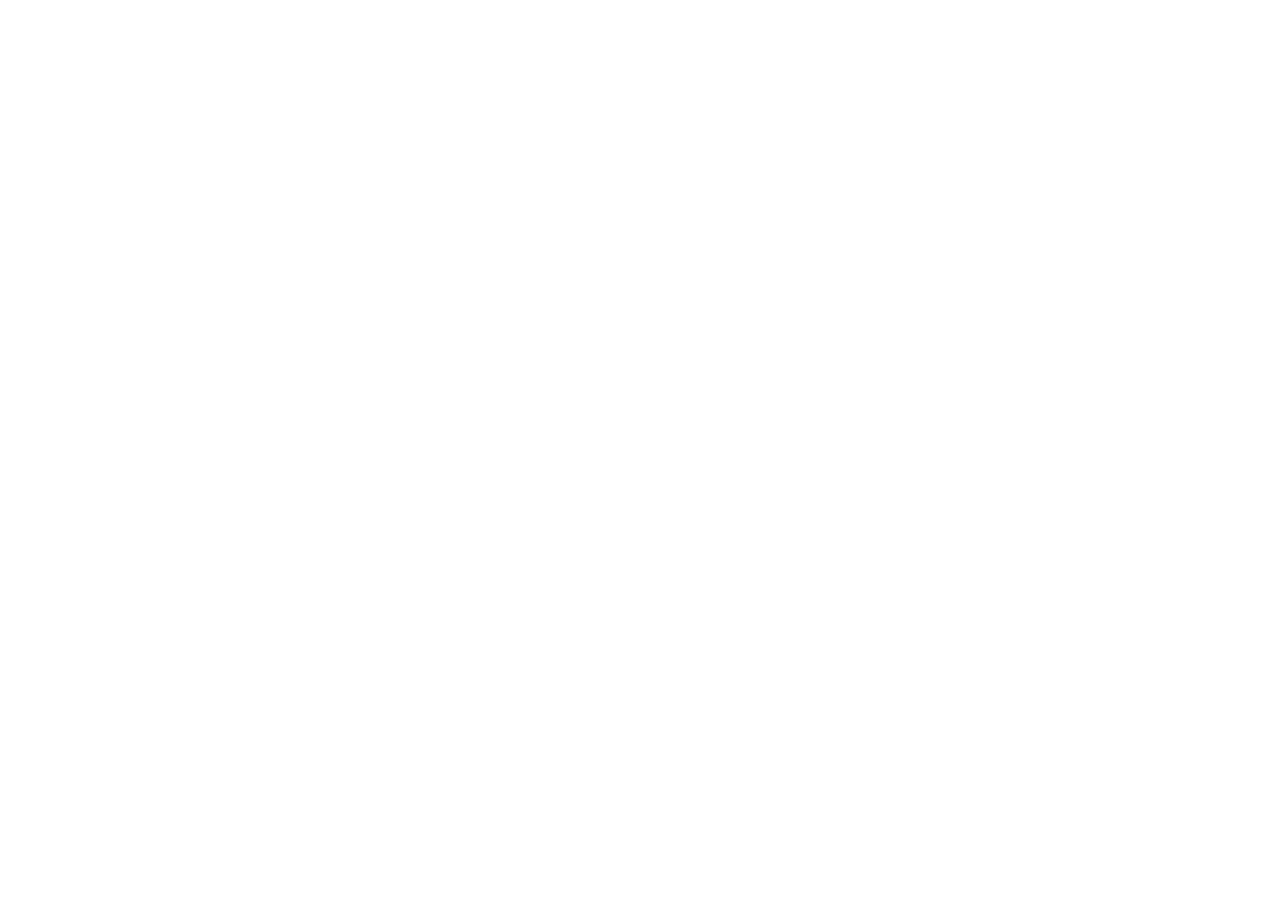
==== index.html @ 8e9a16d1 "Initial commit" ====
<!DOCTYPE html>
<html lang="en">
  <head>
    <meta charset="UTF-8" />
    <meta name="viewport" content="width=device-width, initial-scale=1.0" />
    <title>Boilerplate</title>
    <link rel="stylesheet" href="./assets/scss/stylesheet.scss" />
    <script src="./assets/js/app.js" defer></script>
  </head>
  <body>
    <header></header>
    <main></main>
    <footer></footer>
  </body>
</html>
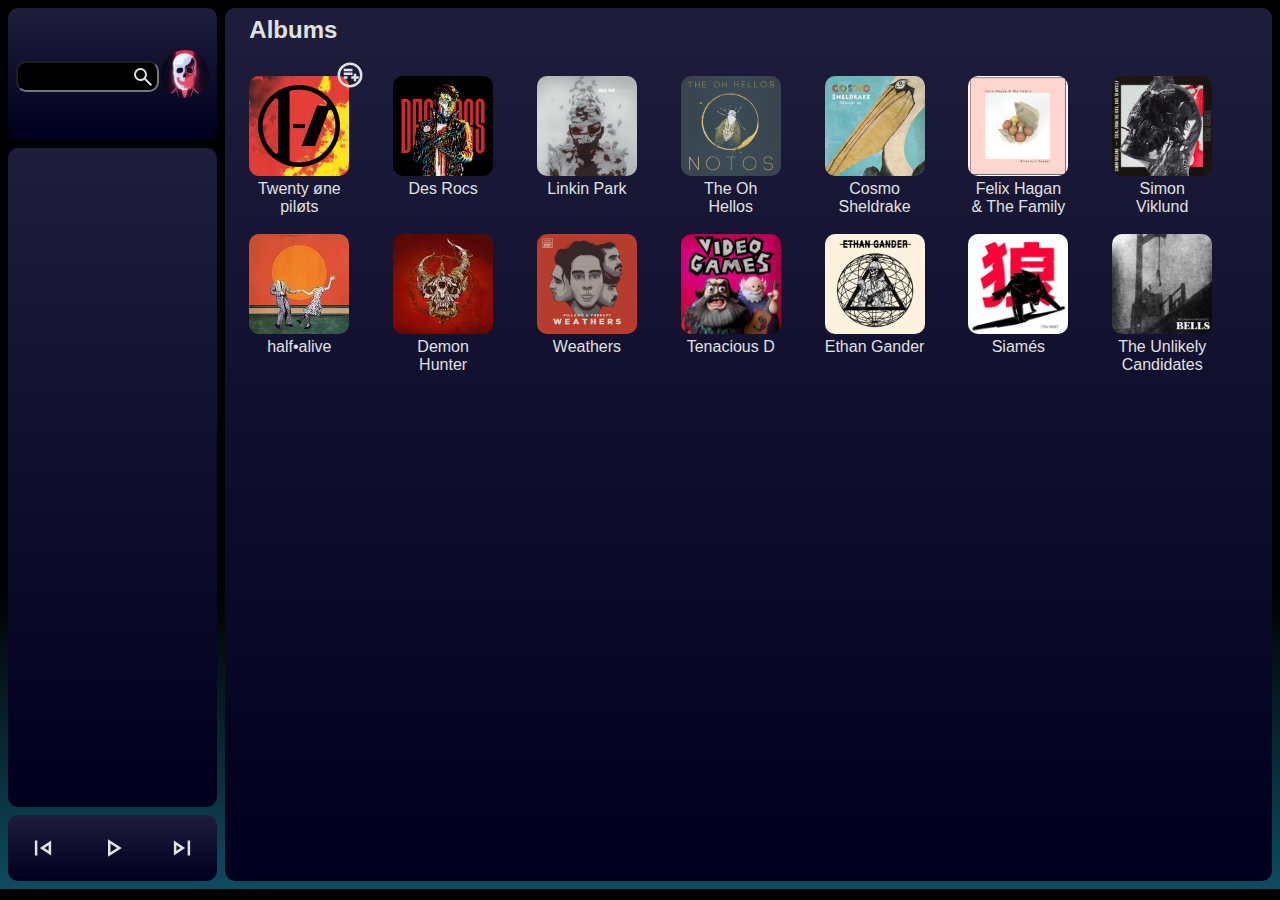
==== commit c543471d: "Muse" ====
--- a/index.html
+++ b/index.html
@@ -4,12 +4,245 @@
     <meta charset="UTF-8" />
     <meta name="viewport" content="width=device-width, initial-scale=1.0" />
     <title>Boilerplate</title>
-    <link rel="stylesheet" href="./assets/scss/stylesheet.scss" />
-    <script src="./assets/js/app.js" defer></script>
+    <link rel="stylesheet" href="assets/scss/stylesheet.css" />
+    <script src="assets/js/app.js" defer></script>
   </head>
   <body>
-    <header></header>
-    <main></main>
-    <footer></footer>
+    <main>
+      <div id="left">
+        <header>
+          <div id="search_bar_container">
+            <img
+              src="assets/images/icons/search_24dp_FILL0_wght400_GRAD0_opsz24.svg"
+              alt=""
+            />
+            <input type="text" name="search_bar" id="search_bar" />
+          </div>
+          <img
+            class="profile_picture"
+            src="assets/images/ACg8ocIidVEt7M3gsFU3ezOQn_plf2ns8yfwOfdQQZ6j90hbzPg=s96-c_ACg8ocIidVEt7M3gsFU3ezOQn_plf2ns8yfwOfdQQZ6j90hbzPg_s96_c__96_96_.gif"
+            alt=""
+          />
+        </header>
+        <div id="quick_info"></div>
+        <div id="audio_player">
+          <img
+            src="assets/images/icons/skip_previous_24dp_FILL0_wght400_GRAD0_opsz24.svg"
+            alt=""
+          />
+          <img
+            src="assets/images/icons/play_arrow_24dp_FILL0_wght400_GRAD0_opsz24.svg"
+            alt=""
+          />
+          <img
+            src="assets/images/icons/skip_next_24dp_FILL0_wght400_GRAD0_opsz24.svg"
+            alt=""
+          />
+        </div>
+      </div>
+      <div id="right" class="content">
+        <h2>Albums</h2>
+        <div id="albums">
+          <div class="album">
+            <figure>
+              <div class="visualizer">
+                <div class="bar"></div>
+                <div class="bar"></div>
+                <div class="bar"></div>
+                <div class="bar"></div>
+                <div class="bar"></div>
+            </div>
+            <div class="playlist_add">
+            <img src="assets/images/icons/playlist_add_circle_24dp_FILL0_wght400_GRAD0_opsz24.svg" alt="">
+          </div>
+              <img src="assets/images/albums/clancy.jpg" alt="" />
+              <figcaption>Twenty øne piløts</figcaption>
+            </figure>
+          </div>
+          <div class="album">
+            <figure>
+              <div class="visualizer">
+                <div class="bar"></div>
+                <div class="bar"></div>
+                <div class="bar"></div>
+                <div class="bar"></div>
+                <div class="bar"></div>
+            </div>
+              <img src="assets/images/albums/let_the_vultures_in.png" alt="" />
+              <figcaption>Des Rocs</figcaption>
+            </figure>
+          </div>
+          <div class="album">
+            <figure>
+              <div class="visualizer">
+                <div class="bar"></div>
+                <div class="bar"></div>
+                <div class="bar"></div>
+                <div class="bar"></div>
+                <div class="bar"></div>
+            </div>
+              <img src="assets/images/albums/living_things.png" alt="" />
+              <figcaption>Linkin Park</figcaption>
+            </figure>
+          </div>
+          <div class="album">
+            <figure>
+              <div class="visualizer">
+                <div class="bar"></div>
+                <div class="bar"></div>
+                <div class="bar"></div>
+                <div class="bar"></div>
+                <div class="bar"></div>
+            </div>
+              <img src="assets/images/albums/notos.png" alt="" />
+              <figcaption>The Oh Hellos</figcaption>
+            </figure>
+          </div>
+          <div class="album">
+            <figure>
+              <div class="visualizer">
+                <div class="bar"></div>
+                <div class="bar"></div>
+                <div class="bar"></div>
+                <div class="bar"></div>
+                <div class="bar"></div>
+            </div>
+              <img src="assets/images/albums/pelicans_we.png" alt="" />
+              <figcaption>Cosmo Sheldrake</figcaption>
+            </figure>
+          </div>
+          <div class="album">
+            <figure>
+              <div class="visualizer">
+                <div class="bar"></div>
+                <div class="bar"></div>
+                <div class="bar"></div>
+                <div class="bar"></div>
+                <div class="bar"></div>
+            </div>
+              <img
+                src="assets/images/albums/felix_hagan_&_the_family.png"
+                alt=""
+              />
+              <figcaption>Felix Hagan & The Family</figcaption>
+            </figure>
+          </div>
+          <div class="album">
+            <figure>
+              <div class="visualizer">
+                <div class="bar"></div>
+                <div class="bar"></div>
+                <div class="bar"></div>
+                <div class="bar"></div>
+                <div class="bar"></div>
+            </div>
+              <img
+                src="assets/images/albums/steal_from_the_rich_give_to_myself.png"
+                alt=""
+              />
+              <figcaption>Simon Viklund</figcaption>
+            </figure>
+            <div class="visualizer">
+              <div class="bar"></div>
+              <div class="bar"></div>
+              <div class="bar"></div>
+              <div class="bar"></div>
+              <div class="bar"></div>
+          </div>
+          </div>
+          <div class="album">
+            <figure>
+              <div class="visualizer">
+                <div class="bar"></div>
+                <div class="bar"></div>
+                <div class="bar"></div>
+                <div class="bar"></div>
+                <div class="bar"></div>
+            </div>
+              <img src="assets/images/albums/now_not_yet.png" alt="" />
+              <figcaption>half•alive</figcaption>
+            </figure>
+          </div>
+          <div class="album">
+            <figure>
+              <div class="visualizer">
+                <div class="bar"></div>
+                <div class="bar"></div>
+                <div class="bar"></div>
+                <div class="bar"></div>
+                <div class="bar"></div>
+            </div>
+              <img src="assets/images/albums/true_defiance.png" alt="" />
+              <figcaption>Demon Hunter</figcaption>
+            </figure>
+          </div>
+          <div class="album">
+            <figure>
+              <div class="visualizer">
+                <div class="bar"></div>
+                <div class="bar"></div>
+                <div class="bar"></div>
+                <div class="bar"></div>
+                <div class="bar"></div>
+            </div>
+              <img src="assets/images/albums/pillows_&_therapy.png" alt="" />
+              <figcaption>Weathers</figcaption>
+            </figure>
+          </div>
+          <div class="album">
+            <figure>
+              <div class="visualizer">
+                <div class="bar"></div>
+                <div class="bar"></div>
+                <div class="bar"></div>
+                <div class="bar"></div>
+                <div class="bar"></div>
+            </div>
+              <img src="assets/images/albums/video_games.png" alt="" />
+              <figcaption>Tenacious D</figcaption>
+            </figure>
+          </div>
+          <div class="album">
+            <figure>
+              <div class="visualizer">
+                <div class="bar"></div>
+                <div class="bar"></div>
+                <div class="bar"></div>
+                <div class="bar"></div>
+                <div class="bar"></div>
+            </div>
+              <img src="assets/images/albums/wednesday.png" alt="" />
+              <figcaption>Ethan Gander</figcaption>
+            </figure>
+          </div>
+          <div class="album">
+            <figure>
+              <div class="visualizer">
+                <div class="bar"></div>
+                <div class="bar"></div>
+                <div class="bar"></div>
+                <div class="bar"></div>
+                <div class="bar"></div>
+            </div>
+              <img src="assets/images/albums/the_wolf.png" alt="" />
+              <figcaption>Siamés</figcaption>
+            </figure>
+          </div>
+          <div class="album">
+            <figure>
+              <div class="visualizer">
+                <div class="bar"></div>
+                <div class="bar"></div>
+                <div class="bar"></div>
+                <div class="bar"></div>
+                <div class="bar"></div>
+            </div>
+              <img src="assets/images/albums/bells.png" alt="" />
+              <figcaption>The Unlikely Candidates</figcaption>
+            </figure>
+          </div>
+        </div>
+      </div>
+    </main>
   </body>
 </html>
--- a/assets/scss/stylesheet.css
+++ b/assets/scss/stylesheet.css
@@ -0,0 +1,188 @@
+.profile_picture {
+  border-radius: 50%;
+}
+
+#audio_player {
+  background: linear-gradient(rgb(30, 30, 60), rgb(0, 0, 30));
+  width: 100%;
+  height: 100%;
+  border-radius: 10px;
+  display: flex;
+  justify-content: space-around;
+  align-items: center;
+}
+#audio_player > * {
+  height: 30px;
+}
+
+main {
+  display: grid;
+  grid-template-columns: 1fr 5fr;
+  gap: 0.5rem;
+  height: 100%;
+}
+main #left {
+  display: grid;
+  grid-template-rows: 2fr 10fr 1fr;
+  gap: 0.5rem;
+}
+main #left #quick_info {
+  background: linear-gradient(rgb(30, 30, 60), rgb(0, 0, 30));
+  width: 100%;
+  height: 100%;
+  border-radius: 10px;
+}
+main #right {
+  background: linear-gradient(rgb(30, 30, 60), rgb(0, 0, 30));
+  width: 100%;
+  height: 100%;
+  border-radius: 10px;
+}
+main #right #albums {
+  display: grid;
+  grid-template-rows: repeat(3, 1fr);
+  grid-template-columns: repeat(7, 1fr);
+  gap: 0.5rem;
+  padding: 1.5rem;
+}
+main #right h2 {
+  padding: 0.5rem 0.5rem 0.5rem 1.5rem;
+}
+main #right .album {
+  position: relative;
+  transition: 150ms;
+  border-radius: 10px;
+  display: flex;
+  justify-content: center;
+  width: 100px;
+  height: 150px;
+}
+main #right .album .visualizer {
+  display: hidden;
+  bottom: 50px;
+  position: absolute;
+  left: 50%;
+  transform: translate(-50%);
+  display: flex;
+  position: absolute;
+  gap: 5px;
+}
+main #right .album .visualizer .bar {
+  border-radius: 1000px;
+  opacity: 0%;
+  animation: bounce 1s infinite;
+  box-shadow: 0 0rem 3px rgb(0, 0, 0);
+  background-color: #e1e1e1;
+  width: 3px;
+  height: 10px;
+}
+main #right .album .visualizer .bar:nth-child(2) {
+  animation-delay: 0.1s;
+}
+main #right .album .visualizer .bar:nth-child(3) {
+  animation-delay: 0.2s;
+}
+main #right .album .visualizer .bar:nth-child(4) {
+  animation-delay: 0.3s;
+}
+main #right .album .visualizer .bar:nth-child(5) {
+  animation-delay: 0.4s;
+}
+@keyframes bounce {
+  0%, 100% {
+    transform: scaleY(1);
+  }
+  50% {
+    transform: scaleY(2);
+  }
+}
+main #right .album .playlist_add {
+  position: absolute;
+  top: -1rem;
+  right: -1rem;
+  width: 30px;
+}
+main #right .album .playlist_add img {
+  width: 100%;
+  height: auto;
+}
+main #right .album figure {
+  width: 100px;
+  height: 100px;
+}
+main #right .album img {
+  width: auto;
+  height: 100%;
+  overflow-x: hidden;
+  border-radius: 10px;
+}
+main #right .album figcaption {
+  font-size: 1rem;
+  text-align: center;
+}
+main #right .album:hover {
+  scale: 1.1;
+  transition: 150ms;
+}
+main #right .album:hover .bar {
+  opacity: 100%;
+  transition: 150ms;
+}
+main #right .album:hover img {
+  box-shadow: 0 0.5rem 0.3rem black;
+}
+main #right .album:hover figcaption {
+  text-shadow: 0 1rem 0 rgb(0, 0, 0);
+}
+
+header {
+  background: linear-gradient(rgb(30, 30, 60), rgb(0, 0, 30));
+  width: 100%;
+  height: 100%;
+  border-radius: 10px;
+  display: flex;
+  justify-content: space_around;
+  margin-bottom: 0.5rem;
+  align-items: center;
+}
+header > * {
+  margin: 0.5rem;
+}
+header #search_bar_container {
+  position: relative;
+  height: 25px;
+}
+header #search_bar_container img {
+  position: absolute;
+  right: -10px;
+  bottom: -3px;
+}
+header #search_bar_container #search_bar {
+  color: #e1e1e1;
+  padding: 1px 0 1px 10px;
+  height: 100%;
+  width: 100%;
+  border-radius: 10px;
+  background: #000000;
+}
+header .profile_picture {
+  border-radius: 50%;
+  width: auto;
+  height: 3rem;
+}
+
+* {
+  margin: 0;
+  padding: 0;
+}
+
+body {
+  position: relative;
+  margin: 0.5rem;
+  background: linear-gradient(#010101, #010101, #010101, #0d4c5f);
+  background-color: #000000;
+  height: 97vh;
+  overflow: hidden;
+  color: #e1e1e1;
+  font-family: "Segoe UI", Tahoma, Geneva, Verdana, sans-serif;
+}/*# sourceMappingURL=stylesheet.css.map */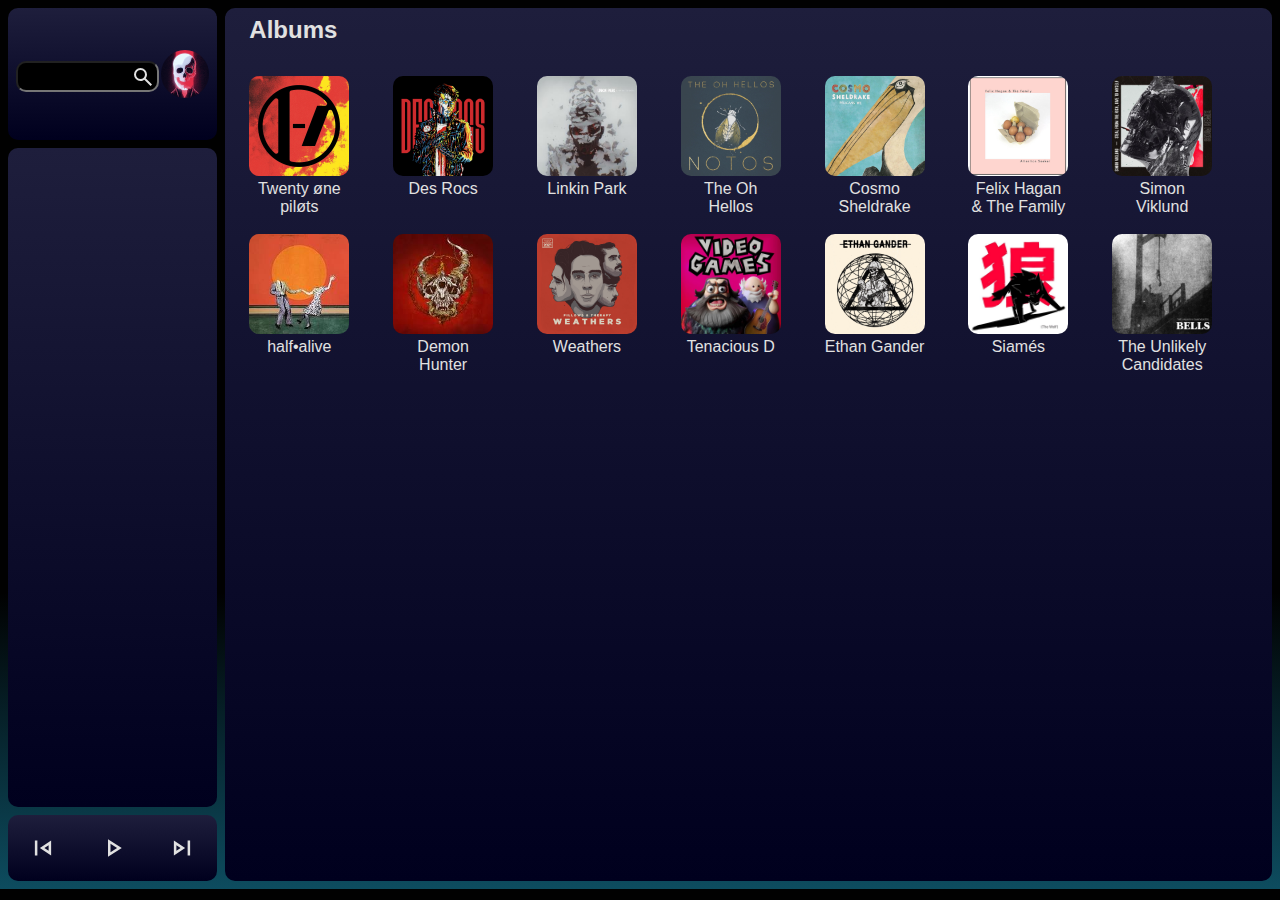
==== commit 647594e7: "1" ====
--- a/index.html
+++ b/index.html
@@ -52,9 +52,6 @@
                 <div class="bar"></div>
                 <div class="bar"></div>
             </div>
-            <div class="playlist_add">
-            <img src="assets/images/icons/playlist_add_circle_24dp_FILL0_wght400_GRAD0_opsz24.svg" alt="">
-          </div>
               <img src="assets/images/albums/clancy.jpg" alt="" />
               <figcaption>Twenty øne piløts</figcaption>
             </figure>
--- a/assets/scss/stylesheet.css
+++ b/assets/scss/stylesheet.css
@@ -96,16 +96,6 @@
     transform: scaleY(2);
   }
 }
-main #right .album .playlist_add {
-  position: absolute;
-  top: -1rem;
-  right: -1rem;
-  width: 30px;
-}
-main #right .album .playlist_add img {
-  width: 100%;
-  height: auto;
-}
 main #right .album figure {
   width: 100px;
   height: 100px;
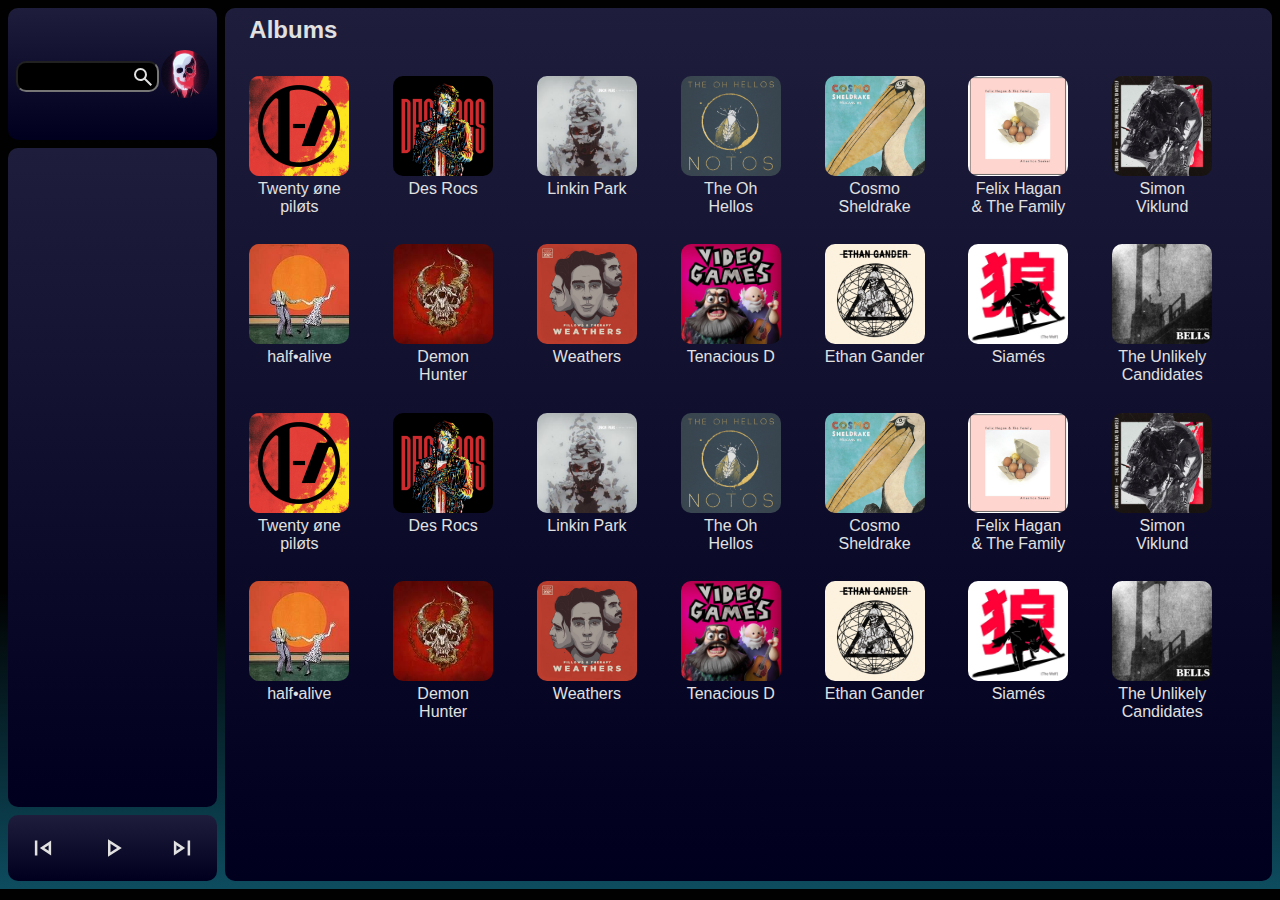
==== commit 2fc10cf7: "scrollable" ====
--- a/index.html
+++ b/index.html
@@ -42,16 +42,16 @@
       </div>
       <div id="right" class="content">
         <h2>Albums</h2>
-        <div id="albums">
-          <div class="album">
-            <figure>
-              <div class="visualizer">
-                <div class="bar"></div>
-                <div class="bar"></div>
-                <div class="bar"></div>
-                <div class="bar"></div>
-                <div class="bar"></div>
-            </div>
+        <div class="scrollable-element" id="albums">
+          <div class="album">
+            <figure>
+              <div class="visualizer">
+                <div class="bar"></div>
+                <div class="bar"></div>
+                <div class="bar"></div>
+                <div class="bar"></div>
+                <div class="bar"></div>
+              </div>
               <img src="assets/images/albums/clancy.jpg" alt="" />
               <figcaption>Twenty øne piløts</figcaption>
             </figure>
@@ -64,7 +64,7 @@
                 <div class="bar"></div>
                 <div class="bar"></div>
                 <div class="bar"></div>
-            </div>
+              </div>
               <img src="assets/images/albums/let_the_vultures_in.png" alt="" />
               <figcaption>Des Rocs</figcaption>
             </figure>
@@ -77,7 +77,7 @@
                 <div class="bar"></div>
                 <div class="bar"></div>
                 <div class="bar"></div>
-            </div>
+              </div>
               <img src="assets/images/albums/living_things.png" alt="" />
               <figcaption>Linkin Park</figcaption>
             </figure>
@@ -90,7 +90,7 @@
                 <div class="bar"></div>
                 <div class="bar"></div>
                 <div class="bar"></div>
-            </div>
+              </div>
               <img src="assets/images/albums/notos.png" alt="" />
               <figcaption>The Oh Hellos</figcaption>
             </figure>
@@ -103,7 +103,7 @@
                 <div class="bar"></div>
                 <div class="bar"></div>
                 <div class="bar"></div>
-            </div>
+              </div>
               <img src="assets/images/albums/pelicans_we.png" alt="" />
               <figcaption>Cosmo Sheldrake</figcaption>
             </figure>
@@ -116,7 +116,7 @@
                 <div class="bar"></div>
                 <div class="bar"></div>
                 <div class="bar"></div>
-            </div>
+              </div>
               <img
                 src="assets/images/albums/felix_hagan_&_the_family.png"
                 alt=""
@@ -132,7 +132,7 @@
                 <div class="bar"></div>
                 <div class="bar"></div>
                 <div class="bar"></div>
-            </div>
+              </div>
               <img
                 src="assets/images/albums/steal_from_the_rich_give_to_myself.png"
                 alt=""
@@ -145,17 +145,17 @@
               <div class="bar"></div>
               <div class="bar"></div>
               <div class="bar"></div>
-          </div>
-          </div>
-          <div class="album">
-            <figure>
-              <div class="visualizer">
-                <div class="bar"></div>
-                <div class="bar"></div>
-                <div class="bar"></div>
-                <div class="bar"></div>
-                <div class="bar"></div>
             </div>
+          </div>
+          <div class="album">
+            <figure>
+              <div class="visualizer">
+                <div class="bar"></div>
+                <div class="bar"></div>
+                <div class="bar"></div>
+                <div class="bar"></div>
+                <div class="bar"></div>
+              </div>
               <img src="assets/images/albums/now_not_yet.png" alt="" />
               <figcaption>half•alive</figcaption>
             </figure>
@@ -168,7 +168,7 @@
                 <div class="bar"></div>
                 <div class="bar"></div>
                 <div class="bar"></div>
-            </div>
+              </div>
               <img src="assets/images/albums/true_defiance.png" alt="" />
               <figcaption>Demon Hunter</figcaption>
             </figure>
@@ -181,7 +181,7 @@
                 <div class="bar"></div>
                 <div class="bar"></div>
                 <div class="bar"></div>
-            </div>
+              </div>
               <img src="assets/images/albums/pillows_&_therapy.png" alt="" />
               <figcaption>Weathers</figcaption>
             </figure>
@@ -194,7 +194,7 @@
                 <div class="bar"></div>
                 <div class="bar"></div>
                 <div class="bar"></div>
-            </div>
+              </div>
               <img src="assets/images/albums/video_games.png" alt="" />
               <figcaption>Tenacious D</figcaption>
             </figure>
@@ -207,7 +207,7 @@
                 <div class="bar"></div>
                 <div class="bar"></div>
                 <div class="bar"></div>
-            </div>
+              </div>
               <img src="assets/images/albums/wednesday.png" alt="" />
               <figcaption>Ethan Gander</figcaption>
             </figure>
@@ -220,7 +220,7 @@
                 <div class="bar"></div>
                 <div class="bar"></div>
                 <div class="bar"></div>
-            </div>
+              </div>
               <img src="assets/images/albums/the_wolf.png" alt="" />
               <figcaption>Siamés</figcaption>
             </figure>
@@ -233,7 +233,202 @@
                 <div class="bar"></div>
                 <div class="bar"></div>
                 <div class="bar"></div>
+              </div>
+              <img src="assets/images/albums/bells.png" alt="" />
+              <figcaption>The Unlikely Candidates</figcaption>
+            </figure>
+          </div>
+          <div class="album">
+            <figure>
+              <div class="visualizer">
+                <div class="bar"></div>
+                <div class="bar"></div>
+                <div class="bar"></div>
+                <div class="bar"></div>
+                <div class="bar"></div>
+              </div>
+              <img src="assets/images/albums/clancy.jpg" alt="" />
+              <figcaption>Twenty øne piløts</figcaption>
+            </figure>
+          </div>
+          <div class="album">
+            <figure>
+              <div class="visualizer">
+                <div class="bar"></div>
+                <div class="bar"></div>
+                <div class="bar"></div>
+                <div class="bar"></div>
+                <div class="bar"></div>
+              </div>
+              <img src="assets/images/albums/let_the_vultures_in.png" alt="" />
+              <figcaption>Des Rocs</figcaption>
+            </figure>
+          </div>
+          <div class="album">
+            <figure>
+              <div class="visualizer">
+                <div class="bar"></div>
+                <div class="bar"></div>
+                <div class="bar"></div>
+                <div class="bar"></div>
+                <div class="bar"></div>
+              </div>
+              <img src="assets/images/albums/living_things.png" alt="" />
+              <figcaption>Linkin Park</figcaption>
+            </figure>
+          </div>
+          <div class="album">
+            <figure>
+              <div class="visualizer">
+                <div class="bar"></div>
+                <div class="bar"></div>
+                <div class="bar"></div>
+                <div class="bar"></div>
+                <div class="bar"></div>
+              </div>
+              <img src="assets/images/albums/notos.png" alt="" />
+              <figcaption>The Oh Hellos</figcaption>
+            </figure>
+          </div>
+          <div class="album">
+            <figure>
+              <div class="visualizer">
+                <div class="bar"></div>
+                <div class="bar"></div>
+                <div class="bar"></div>
+                <div class="bar"></div>
+                <div class="bar"></div>
+              </div>
+              <img src="assets/images/albums/pelicans_we.png" alt="" />
+              <figcaption>Cosmo Sheldrake</figcaption>
+            </figure>
+          </div>
+          <div class="album">
+            <figure>
+              <div class="visualizer">
+                <div class="bar"></div>
+                <div class="bar"></div>
+                <div class="bar"></div>
+                <div class="bar"></div>
+                <div class="bar"></div>
+              </div>
+              <img
+                src="assets/images/albums/felix_hagan_&_the_family.png"
+                alt=""
+              />
+              <figcaption>Felix Hagan & The Family</figcaption>
+            </figure>
+          </div>
+          <div class="album">
+            <figure>
+              <div class="visualizer">
+                <div class="bar"></div>
+                <div class="bar"></div>
+                <div class="bar"></div>
+                <div class="bar"></div>
+                <div class="bar"></div>
+              </div>
+              <img
+                src="assets/images/albums/steal_from_the_rich_give_to_myself.png"
+                alt=""
+              />
+              <figcaption>Simon Viklund</figcaption>
+            </figure>
+            <div class="visualizer">
+              <div class="bar"></div>
+              <div class="bar"></div>
+              <div class="bar"></div>
+              <div class="bar"></div>
+              <div class="bar"></div>
             </div>
+          </div>
+          <div class="album">
+            <figure>
+              <div class="visualizer">
+                <div class="bar"></div>
+                <div class="bar"></div>
+                <div class="bar"></div>
+                <div class="bar"></div>
+                <div class="bar"></div>
+              </div>
+              <img src="assets/images/albums/now_not_yet.png" alt="" />
+              <figcaption>half•alive</figcaption>
+            </figure>
+          </div>
+          <div class="album">
+            <figure>
+              <div class="visualizer">
+                <div class="bar"></div>
+                <div class="bar"></div>
+                <div class="bar"></div>
+                <div class="bar"></div>
+                <div class="bar"></div>
+              </div>
+              <img src="assets/images/albums/true_defiance.png" alt="" />
+              <figcaption>Demon Hunter</figcaption>
+            </figure>
+          </div>
+          <div class="album">
+            <figure>
+              <div class="visualizer">
+                <div class="bar"></div>
+                <div class="bar"></div>
+                <div class="bar"></div>
+                <div class="bar"></div>
+                <div class="bar"></div>
+              </div>
+              <img src="assets/images/albums/pillows_&_therapy.png" alt="" />
+              <figcaption>Weathers</figcaption>
+            </figure>
+          </div>
+          <div class="album">
+            <figure>
+              <div class="visualizer">
+                <div class="bar"></div>
+                <div class="bar"></div>
+                <div class="bar"></div>
+                <div class="bar"></div>
+                <div class="bar"></div>
+              </div>
+              <img src="assets/images/albums/video_games.png" alt="" />
+              <figcaption>Tenacious D</figcaption>
+            </figure>
+          </div>
+          <div class="album">
+            <figure>
+              <div class="visualizer">
+                <div class="bar"></div>
+                <div class="bar"></div>
+                <div class="bar"></div>
+                <div class="bar"></div>
+                <div class="bar"></div>
+              </div>
+              <img src="assets/images/albums/wednesday.png" alt="" />
+              <figcaption>Ethan Gander</figcaption>
+            </figure>
+          </div>
+          <div class="album">
+            <figure>
+              <div class="visualizer">
+                <div class="bar"></div>
+                <div class="bar"></div>
+                <div class="bar"></div>
+                <div class="bar"></div>
+                <div class="bar"></div>
+              </div>
+              <img src="assets/images/albums/the_wolf.png" alt="" />
+              <figcaption>Siamés</figcaption>
+            </figure>
+          </div>
+          <div class="album">
+            <figure>
+              <div class="visualizer">
+                <div class="bar"></div>
+                <div class="bar"></div>
+                <div class="bar"></div>
+                <div class="bar"></div>
+                <div class="bar"></div>
+              </div>
               <img src="assets/images/albums/bells.png" alt="" />
               <figcaption>The Unlikely Candidates</figcaption>
             </figure>
--- a/assets/scss/stylesheet.css
+++ b/assets/scss/stylesheet.css
@@ -1,3 +1,24 @@
+/* width */
+::-webkit-scrollbar {
+  width: 10px;
+}
+
+/* Track */
+/* Handle */
+::-webkit-scrollbar-thumb {
+  background: linear-gradient(rgb(30, 30, 60), rgb(0, 0, 30));
+  width: 1px;
+  height: 1px;
+  border-radius: 10px;
+  background: rgba(225, 225, 225, 0.3137254902);
+}
+
+/* Handle on hover */
+::-webkit-scrollbar-thumb:hover {
+  cursor: pointer;
+  background: #e1e1e1;
+}
+
 .profile_picture {
   border-radius: 50%;
 }
@@ -19,12 +40,13 @@
   display: grid;
   grid-template-columns: 1fr 5fr;
   gap: 0.5rem;
-  height: 100%;
+  height: 97vh;
 }
 main #left {
   display: grid;
   grid-template-rows: 2fr 10fr 1fr;
   gap: 0.5rem;
+  height: 97vh;
 }
 main #left #quick_info {
   background: linear-gradient(rgb(30, 30, 60), rgb(0, 0, 30));
@@ -37,6 +59,11 @@
   width: 100%;
   height: 100%;
   border-radius: 10px;
+  height: 97vh;
+}
+main #right .scrollable-element {
+  height: 75%;
+  overflow-y: scroll;
 }
 main #right #albums {
   display: grid;
